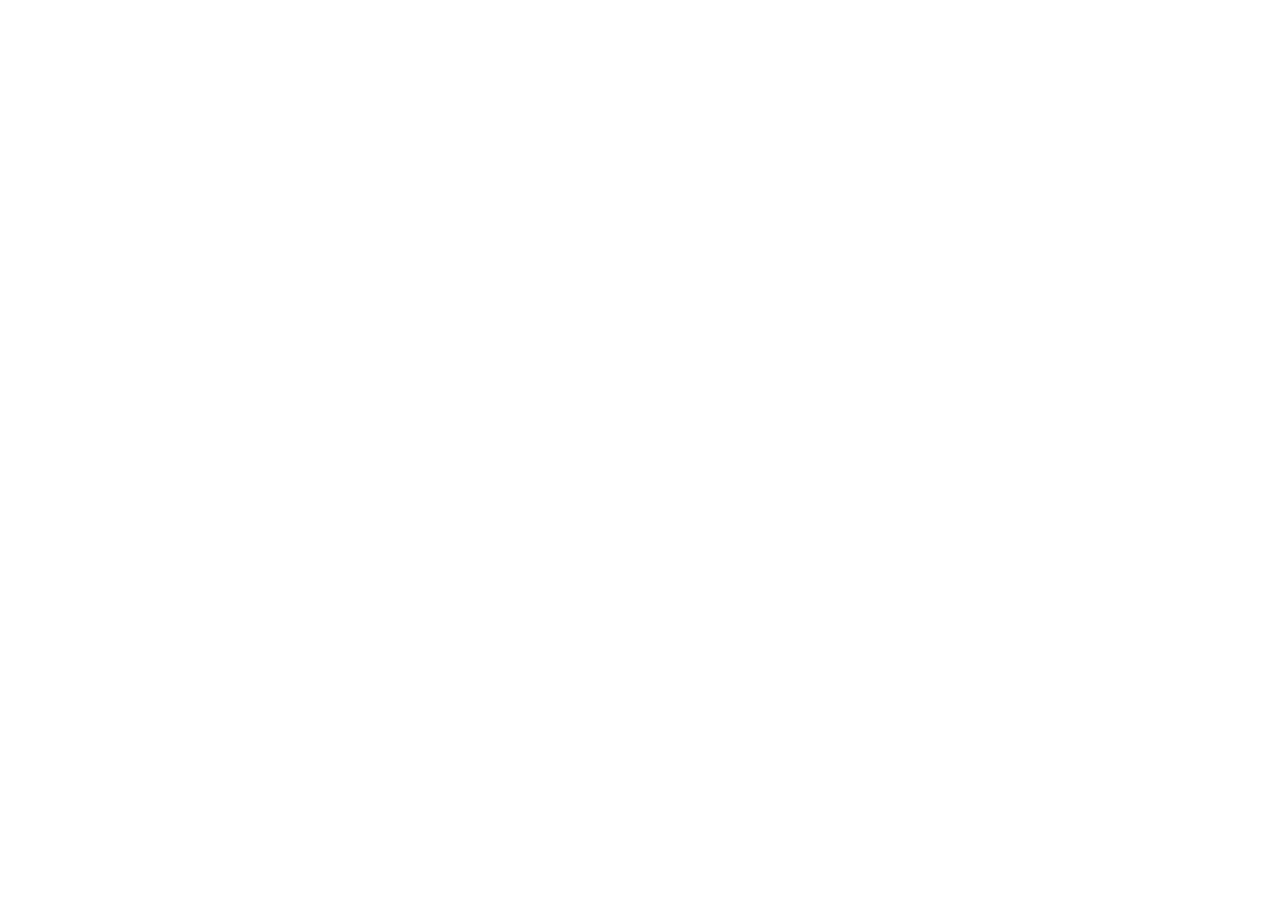
==== contact.html @ 2e0dc95f "Initialisation du projet, Arborescence et creation de la structure HTML" ====
<!DOCTYPE html>
<html lang="fr">

<head>
    <meta charset="UTF-8">
    <meta name="viewport" content="width=device-width, initial-scale=1.0">
    <title>Contact | AfriConnect Summit</title>
     
    <!-- Votre feuille de style personnelle -->
    <link rel="stylesheet" href="css/style.css">
</head>

<body>
    <!-- Le contenu de la page sera ajoute ici -->
    
   <!-- Votre script JavaScript -->
    <script src="js/main.js"></script>
</body>

</html>
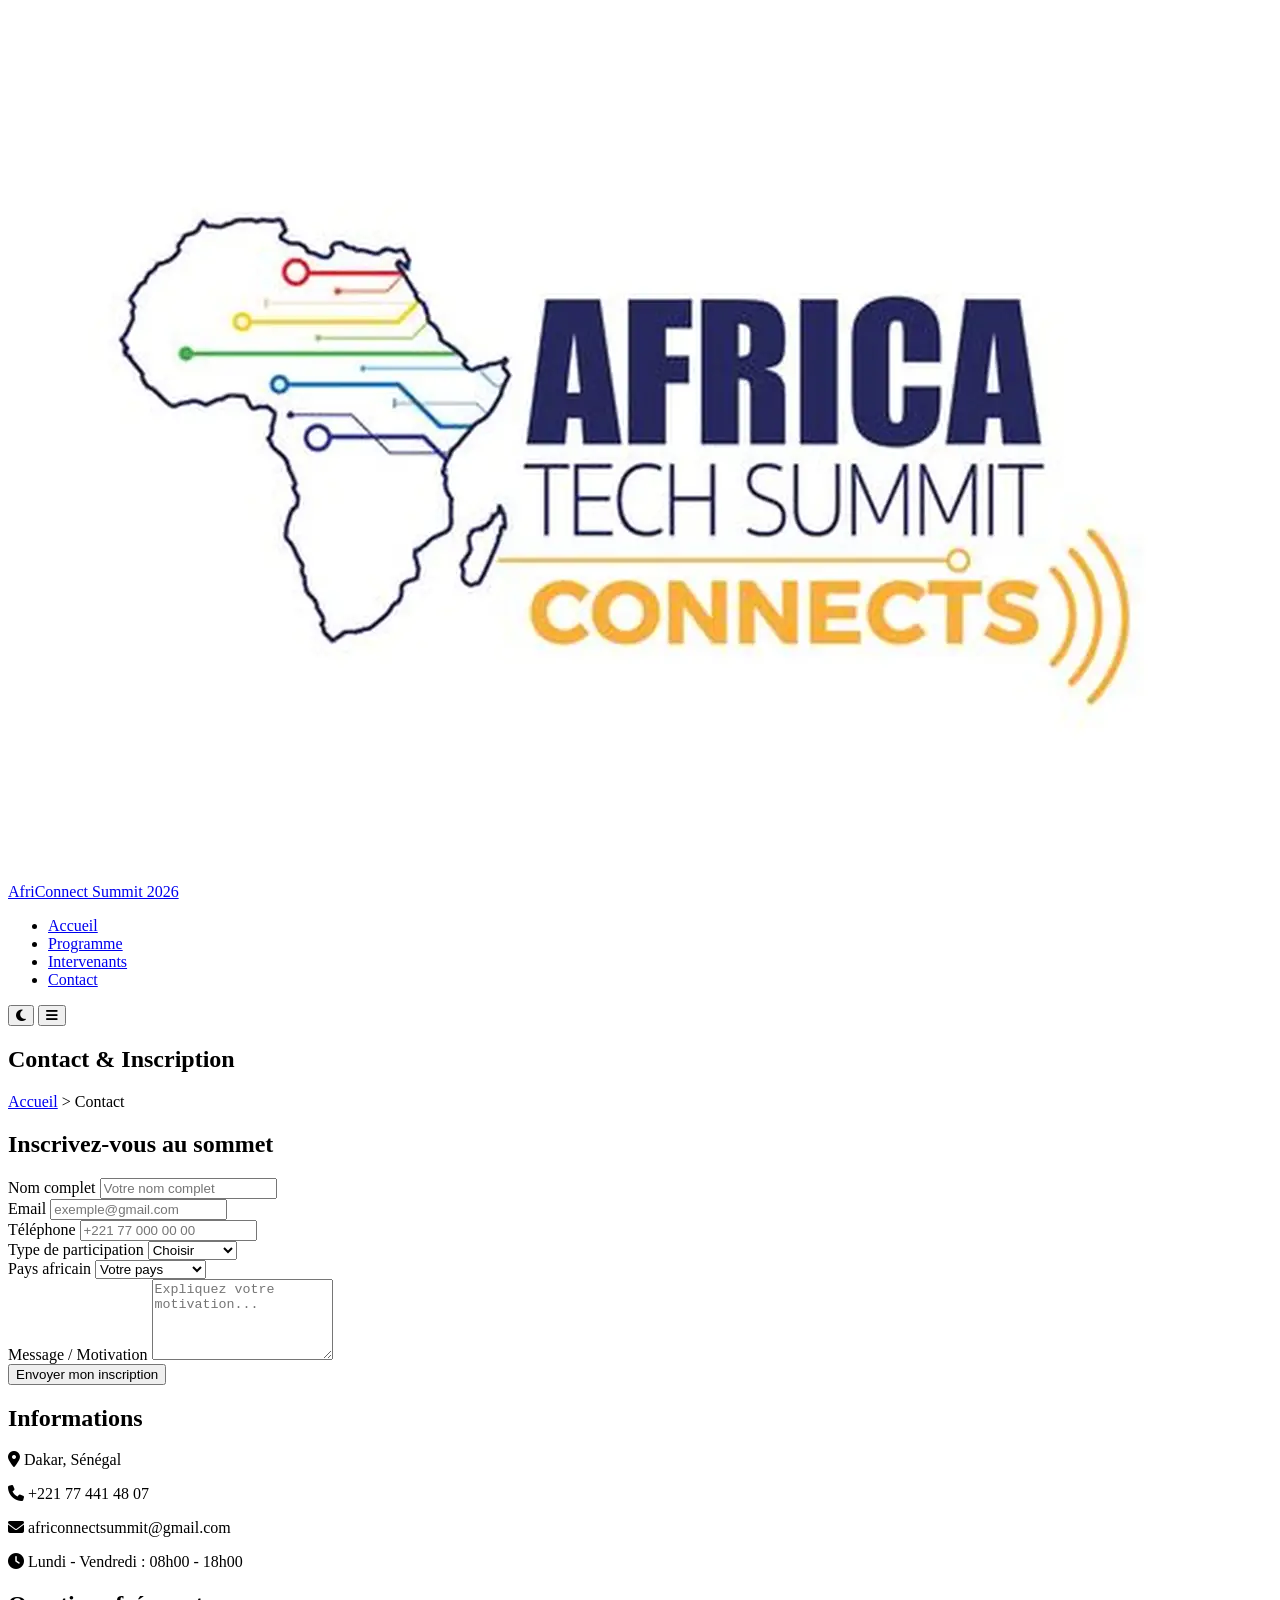
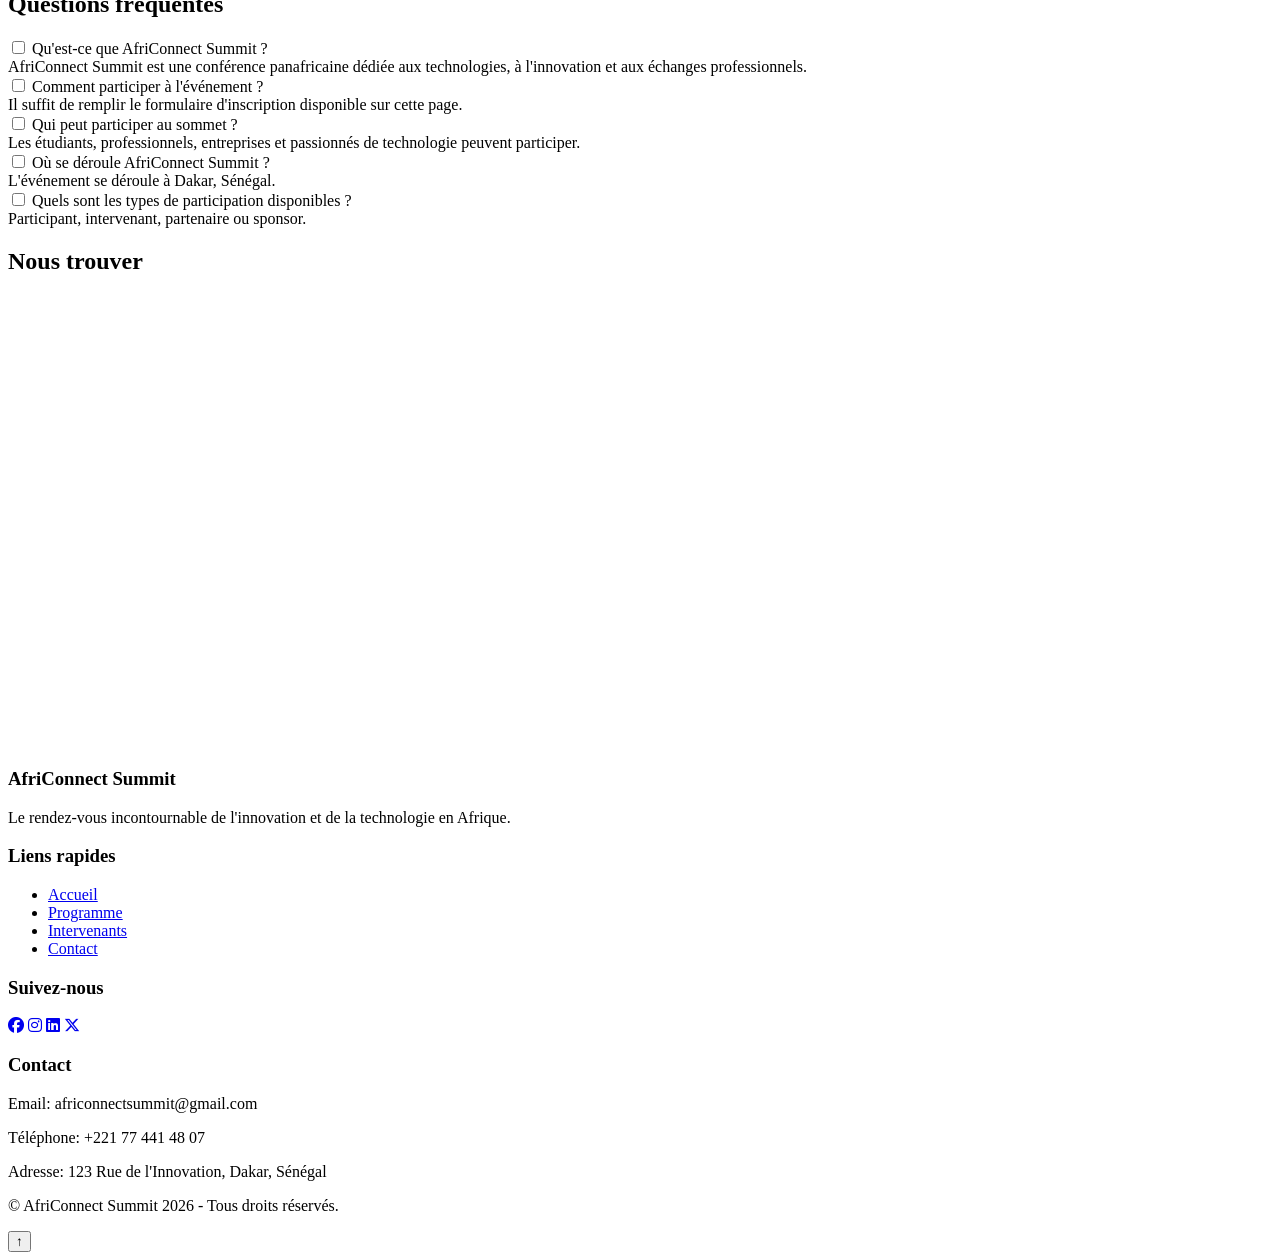
==== commit ba4e7223: "HTML : Structure HTML complète du site AfriConnect Summit" ====
--- a/contact.html
+++ b/contact.html
@@ -4,16 +4,402 @@
 <head>
     <meta charset="UTF-8">
     <meta name="viewport" content="width=device-width, initial-scale=1.0">
-    <title>Contact | AfriConnect Summit</title>
-     
+    <title>Contact | AfriConnect Summit 2026 </title>
+
     <!-- Votre feuille de style personnelle -->
     <link rel="stylesheet" href="css/style.css">
+    <link rel="stylesheet" href="https://cdnjs.cloudflare.com/ajax/libs/font-awesome/6.7.2/css/all.min.css">
+
 </head>
 
 <body>
     <!-- Le contenu de la page sera ajoute ici -->
-    
-   <!-- Votre script JavaScript -->
+    <header>
+        <nav class="navbar">
+            <div>
+                <a href="index.html" class="logo">
+                    <img src="images/logo.png" alt="Logo AfriConnect Summit 2026">
+
+                    <span>AfriConnect Summit 2026</span>
+                </a>
+            </div>
+            <ul class="nav-links">
+                <li><a href="index.html">Accueil</a></li>
+                <li><a href="programme.html">Programme</a></li>
+                <li><a href="intervenants.html">Intervenants</a></li>
+                <li><a href="contact.html" class="active">Contact</a></li>
+            </ul>
+
+            <button id="theme-toggle" aria-label="Activer le mode sombre">
+
+                <i class="fa-solid fa-moon"></i>
+
+            </button>
+
+            <button id="menu-toggle" aria-label="Ouvrir le menu">
+
+                <i class="fa-solid fa-bars"></i>
+
+            </button>
+
+        </nav>
+    </header>
+
+    <!-- Main -->
+    <main>
+
+        <!-- HERO -->
+
+        <section class="hero-contact">
+            <div class="container">
+                <h1>Contact & Inscription</h1>
+
+                <nav class="breadcrumb">
+                    <a href="index.html">Accueil</a>
+                    <span> > </span>
+                    <span>Contact</span>
+                </nav>
+            </div>
+        </section>
+
+        <!-- FORMULAIRE DE CONTACT -->
+
+        <section class="contact-section container">
+
+            <div class="contact-wrapper">
+
+
+                <!-- FORMULAIRE -->
+
+                <div class="contact-form">
+
+                    <h2>Inscrivez-vous au sommet</h2>
+
+
+                    <form id="contactForm">
+
+
+                        <div class="form-group">
+
+                            <label>Nom complet</label>
+
+                            <input type="text" id="name" placeholder="Votre nom complet" required>
+
+                            <small id="nameError"></small>
+
+                        </div>
+
+
+
+                        <div class="form-group">
+
+                            <label>Email</label>
+
+                            <input type="email" id="email" placeholder="exemple@gmail.com" required>
+
+                            <small id="emailError"></small>
+
+                        </div>
+
+
+
+
+                        <div class="form-group">
+
+                            <label>Téléphone</label>
+
+                            <input type="tel" id="telephone" placeholder="+221 77 000 00 00" required>
+
+                            <small id="telephoneError"></small>
+
+                        </div>
+
+
+
+                        <div class="form-group">
+
+                            <label>Type de participation</label>
+
+                            <select id="participation" required>
+
+                                <option value="">Choisir</option>
+
+                                <option>Participant</option>
+
+                                <option>Intervenant</option>
+
+                                <option>Partenaire</option>
+
+                                <option>Sponsor</option>
+
+                            </select>
+
+                            <small id="participationError"></small>
+
+                        </div>
+
+
+
+
+                        <div class="form-group">
+
+                            <label>Pays africain</label>
+
+                            <select id="pays" required>
+
+                                <option value="">Votre pays</option>
+
+                                <option>Sénégal</option>
+                                <option>Côte d'Ivoire</option>
+                                <option>Mali</option>
+                                <option>Maroc</option>
+                                <option>Nigeria</option>
+                                <option>Ghana</option>
+                                <option>Kenya</option>
+                                <option>Rwanda</option>
+                                <option>Afrique du Sud</option>
+                                <option>Egypte</option>
+
+                            </select>
+
+                            <small id="paysError"></small>
+
+                        </div>
+
+
+
+
+                        <div class="form-group">
+
+                            <label>Message / Motivation</label>
+
+                            <textarea id="message" rows="5" placeholder="Expliquez votre motivation..."
+                                required></textarea>
+
+                            <small id="messageError"></small>
+
+                        </div>
+
+
+
+                        <button type="submit">
+                            Envoyer mon inscription
+                        </button>
+
+
+
+                        <p id="successMessage"></p>
+
+
+                    </form>
+
+
+                </div>
+
+
+
+                <!-- INFORMATIONS -->
+
+                <div class="contact-info">
+
+                    <h2>Informations</h2>
+
+                    <p>
+                        <i class="fa-solid fa-location-dot"></i>
+                        Dakar, Sénégal
+                    </p>
+
+                    <p>
+                        <i class="fa-solid fa-phone"></i>
+                        +221 77 441 48 07
+                    </p>
+
+                    <p>
+                        <i class="fa-solid fa-envelope"></i>
+                        africonnectsummit@gmail.com
+                    </p>
+
+                    <p>
+                        <i class="fa-solid fa-clock"></i>
+                        Lundi - Vendredi : 08h00 - 18h00
+                    </p>
+
+                </div>
+            </div>
+        </section>
+        <section class="faq container">
+
+            <h2>Questions fréquentes</h2>
+
+
+            <div class="faq-item">
+
+                <input type="checkbox" id="q1">
+
+                <label for="q1">
+                    Qu'est-ce que AfriConnect Summit ?
+                </label>
+
+                <div class="answer">
+                    AfriConnect Summit est une conférence panafricaine dédiée aux technologies,
+                    à l'innovation et aux échanges professionnels.
+                </div>
+
+            </div>
+
+
+
+            <div class="faq-item">
+
+                <input type="checkbox" id="q2">
+
+                <label for="q2">
+                    Comment participer à l'événement ?
+                </label>
+
+                <div class="answer">
+                    Il suffit de remplir le formulaire d'inscription disponible sur cette page.
+                </div>
+
+            </div>
+
+
+
+            <div class="faq-item">
+
+                <input type="checkbox" id="q3">
+
+                <label for="q3">
+                    Qui peut participer au sommet ?
+                </label>
+
+                <div class="answer">
+                    Les étudiants, professionnels, entreprises et passionnés de technologie
+                    peuvent participer.
+                </div>
+
+            </div>
+
+
+
+            <div class="faq-item">
+
+                <input type="checkbox" id="q4">
+
+                <label for="q4">
+                    Où se déroule AfriConnect Summit ?
+                </label>
+
+                <div class="answer">
+                    L'événement se déroule à Dakar, Sénégal.
+                </div>
+
+            </div>
+
+
+
+            <div class="faq-item">
+
+                <input type="checkbox" id="q5">
+
+                <label for="q5">
+                    Quels sont les types de participation disponibles ?
+                </label>
+
+                <div class="answer">
+                    Participant, intervenant, partenaire ou sponsor.
+                </div>
+
+            </div>
+
+        </section>
+
+        <section class="map container">
+            <h2>Nous trouver</h2>
+
+            <iframe
+                src="https://www.google.com/maps/embed?pb=!1m14!1m12!1m3!1d30865.529487136653!2d-17.4372219!3d14.758256249999999!2m3!1f0!2f0!3f0!3m2!1i1024!2i768!4f13.1!5e0!3m2!1sfr!2ssn!4v1784434119950!5m2!1sfr!2ssn"
+                width="600" height="450" style="border:0;" allowfullscreen="" loading="lazy"
+                referrerpolicy="strict-origin-when-cross-origin">
+            </iframe>
+        </section>
+    </main>
+
+    <!-- Footer -->
+
+    <footer>
+
+        <div>
+
+            <h3>AfriConnect Summit</h3>
+
+            <p>
+                Le rendez-vous incontournable de l'innovation et de la technologie en Afrique.
+            </p>
+
+        </div>
+
+        <div>
+
+            <h3>Liens rapides</h3>
+
+            <ul>
+
+                <li><a href="index.html">Accueil</a></li>
+
+                <li><a href="programme.html">Programme</a></li>
+
+                <li><a href="intervenants.html">Intervenants</a></li>
+
+                <li><a href="contact.html">Contact</a></li>
+
+            </ul>
+
+        </div>
+
+        <div>
+
+            <h3>Suivez-nous</h3>
+
+            <a href="#"><i class="fa-brands fa-facebook"></i></a>
+
+            <a href="#"><i class="fa-brands fa-instagram"></i></a>
+
+            <a href="#"><i class="fa-brands fa-linkedin"></i></a>
+
+            <a href="#"><i class="fa-brands fa-x-twitter"></i></a>
+
+        </div>
+
+        <div>
+
+            <h3>Contact</h3>
+
+            <p>
+                Email: africonnectsummit@gmail.com
+            </p>
+
+
+            <p>
+                Téléphone: +221 77 441 48 07
+            </p>
+
+            <p>
+                Adresse: 123 Rue de l'Innovation, Dakar, Sénégal
+            </p>
+
+        </div>
+        <div>
+            <p>
+                © <span id="year"></span> AfriConnect Summit 2026 - Tous droits réservés.
+            </p>
+        </div>
+        <button id="back-to-top" aria-label="Retour en haut">
+            ↑
+        </button>
+
+    </footer>
+    <!-- Votre script JavaScript -->
     <script src="js/main.js"></script>
 </body>
 
